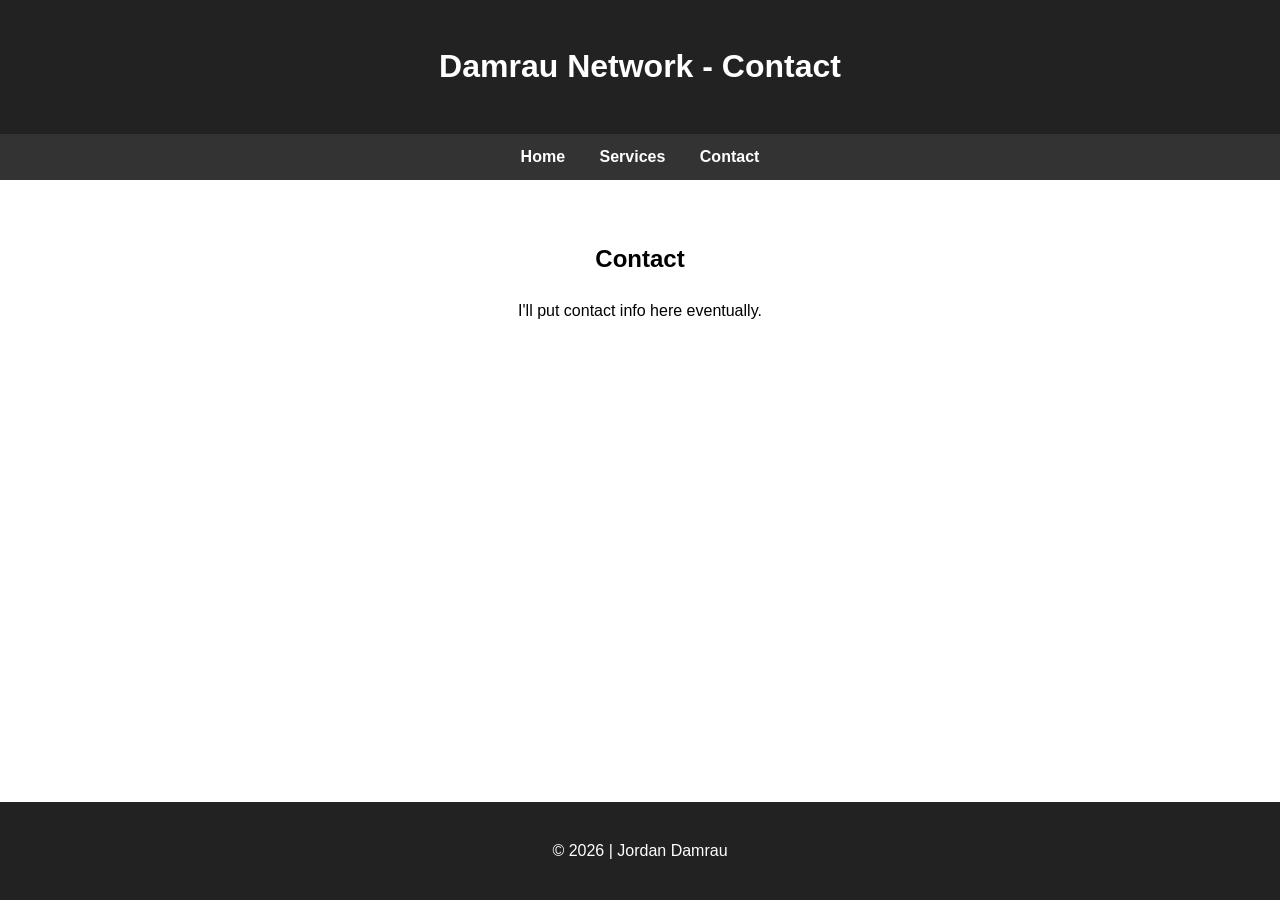
==== contact/index.html @ 859fb2bf "Folder Changes Testing folder changes." ====
<!DOCTYPE html>
<html lang="en">
    <head>
        <meta charset="UTF-8" />
        <meta name="viewport" content="width=device-width, initial-scale=1.0" />
        <title>Damrau Network - Contact</title>
        <meta name="description" content="Damrau Network & Things">
        <link rel="stylesheet" href="style.css">
    </head>
    <body>
        <header>
            <h1>Damrau Network - Contact</h1>
        </header>

        <nav>
            <a href="/">Home</a>
            <a href="/services/">Services</a>
            <a href="/contact/">Contact</a>
        </nav>
            
        <main>
            <section id="contact">
                <h2>Contact</h2>
                <p>I'll put contact info here eventually.</p>
            </section>
        </main>

        <footer>
            <p>© 2026 | Jordan Damrau</p>
        </footer>
    </body>
</html>
---- contact/style.css ----
body{
    margin:0;
    font-family: Arial, Helvetica, sans-serif;
    line-height:1.6;

    display:flex;
    flex-direction:column;
    min-height:100vh;
}

main{
    flex:1;
}

header{
    background:#222;
    color:white;
    padding:20px;
    text-align:center;
}

nav{
    background:#333;
    padding:10px;
    text-align:center;
}

nav a{
    color:white;
    margin:0 15px;
    text-decoration:none;
    font-weight:bold;
}

nav a:hover{
    text-decoration:underline;
}

section{
    max-width:900px;
    margin:auto;
    padding:40px 20px;
    text-align: center;
}

footer{
    background:#222;
    color:white;
    text-align:center;
    padding:20px;
    margin-top:40px;
}
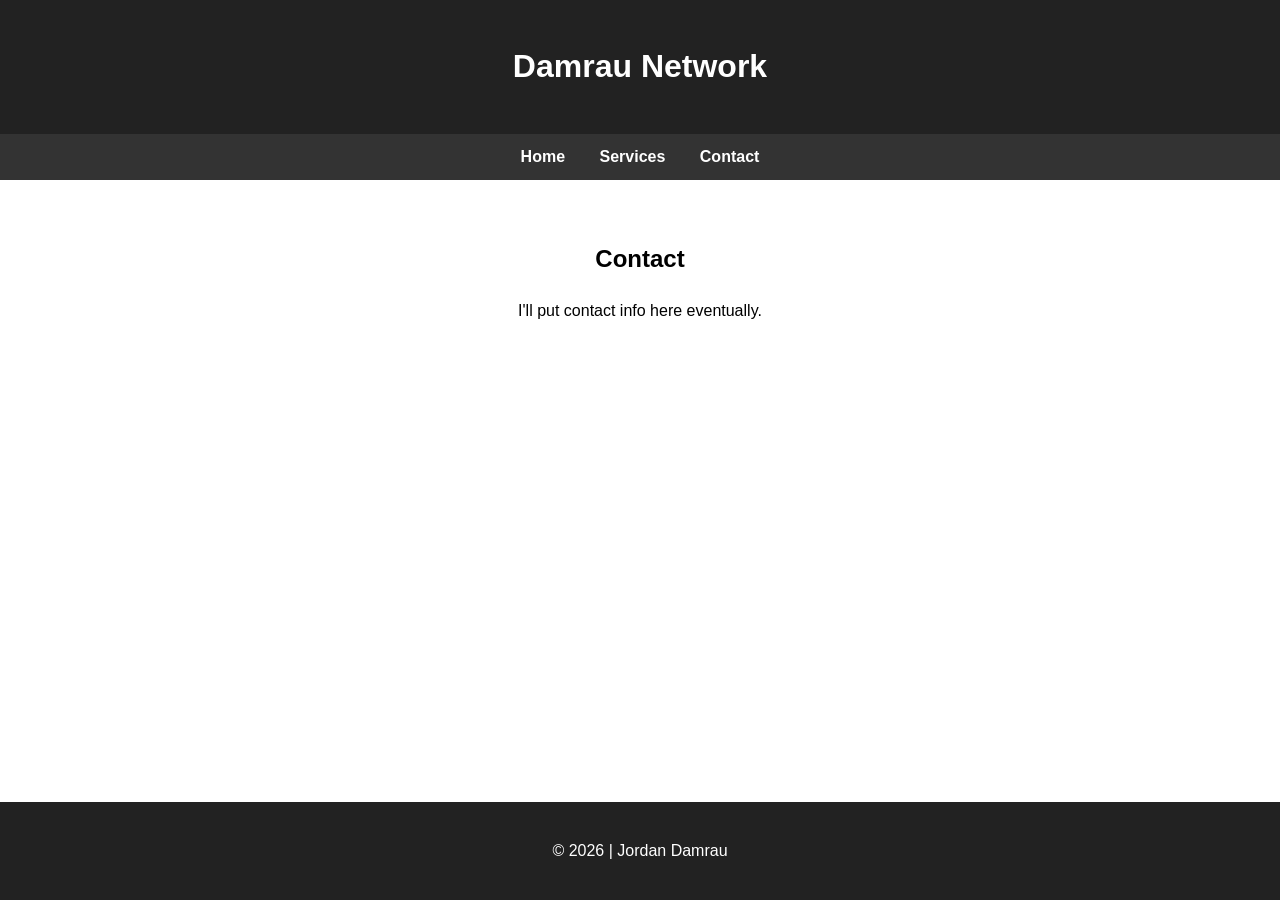
==== commit 0f74cf57: "Folders worked Final changes to implement folders." ====
--- a/contact/index.html
+++ b/contact/index.html
@@ -9,7 +9,7 @@
     </head>
     <body>
         <header>
-            <h1>Damrau Network - Contact</h1>
+            <h1>Damrau Network</h1>
         </header>
 
         <nav>
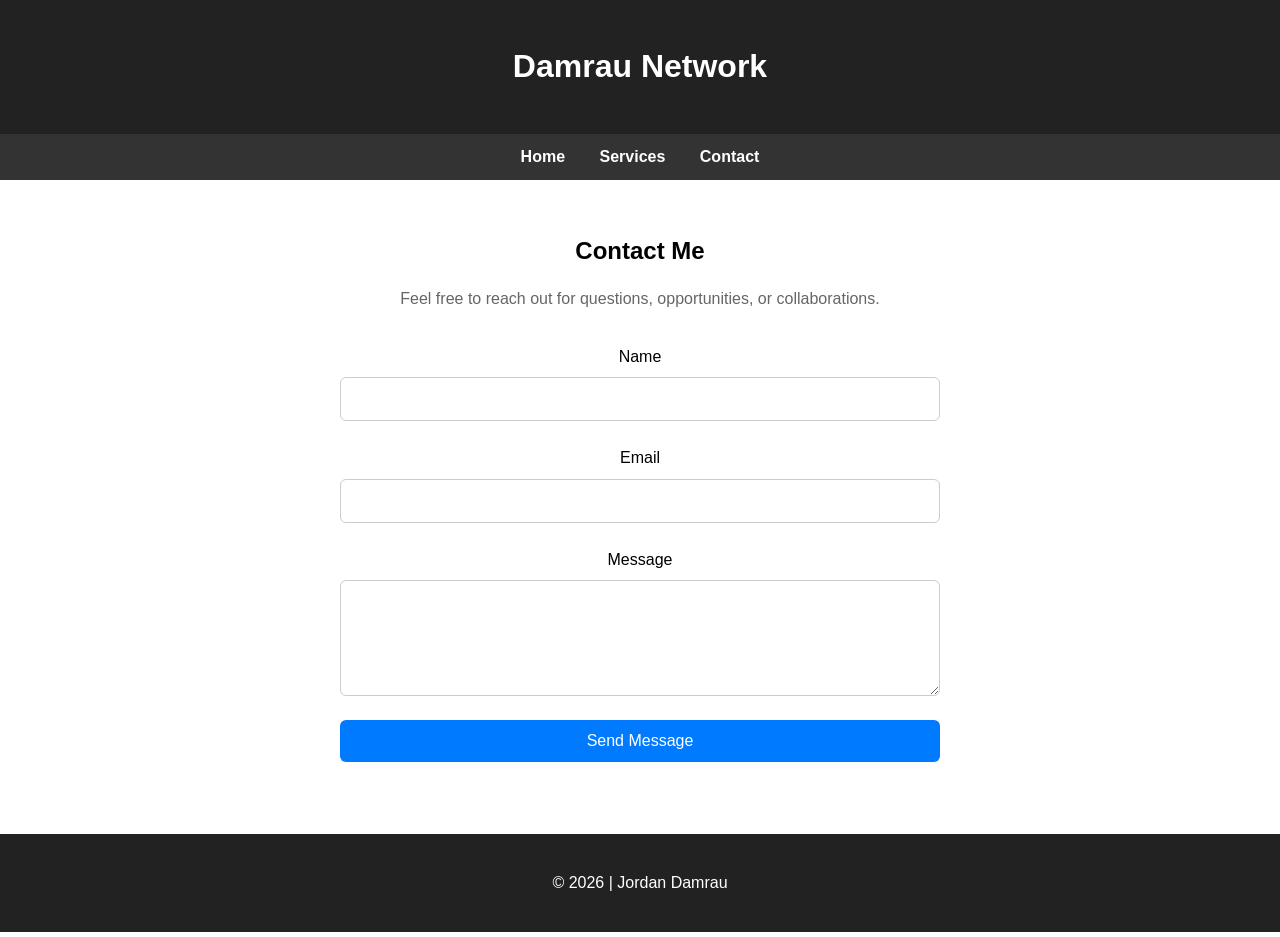
==== commit f4da03ce: "Changes Changes" ====
--- a/contact/index.html
+++ b/contact/index.html
@@ -19,9 +19,28 @@
         </nav>
             
         <main>
-            <section id="contact">
-                <h2>Contact</h2>
-                <p>I'll put contact info here eventually.</p>
+            <section class="contact">
+                <h2>Contact Me</h2>
+                <p>Feel free to reach out for questions, opportunities, or collaborations.</p>
+
+                <form>
+                    <div class="form-group">
+                    <label for="name">Name</label>
+                    <input type="text" id="name" name="name" required>
+                    </div>
+
+                    <div class="form-group">
+                    <label for="email">Email</label>
+                    <input type="email" id="email" name="email" required>
+                    </div>
+
+                    <div class="form-group">
+                    <label for="message">Message</label>
+                    <textarea id="message" name="message" rows="5" required></textarea>
+                    </div>
+
+                    <button type="submit">Send Message</button>
+                </form>
             </section>
         </main>
 
--- a/contact/style.css
+++ b/contact/style.css
@@ -6,6 +6,63 @@
     display:flex;
     flex-direction:column;
     min-height:100vh;
+}
+
+.contact {
+  max-width: 600px;
+  margin: 0 auto;
+  padding: 2rem;
+}
+
+.contact h2 {
+  text-align: center;
+  margin-bottom: 0.5rem;
+}
+
+.contact p {
+  text-align: center;
+  margin-bottom: 2rem;
+  color: #666;
+}
+
+.form-group {
+  display: flex;
+  flex-direction: column;
+  margin-bottom: 1.5rem;
+}
+
+label {
+  margin-bottom: 0.5rem;
+  font-weight: 500;
+}
+
+input,
+textarea {
+  padding: 0.75rem;
+  border: 1px solid #ccc;
+  border-radius: 6px;
+  font-size: 1rem;
+}
+
+input:focus,
+textarea:focus {
+  outline: none;
+  border-color: #007bff;
+}
+
+button {
+  width: 100%;
+  padding: 0.75rem;
+  border: none;
+  background: #007bff;
+  color: white;
+  font-size: 1rem;
+  border-radius: 6px;
+  cursor: pointer;
+}
+
+button:hover {
+  background: #0056b3;
 }
 
 main{
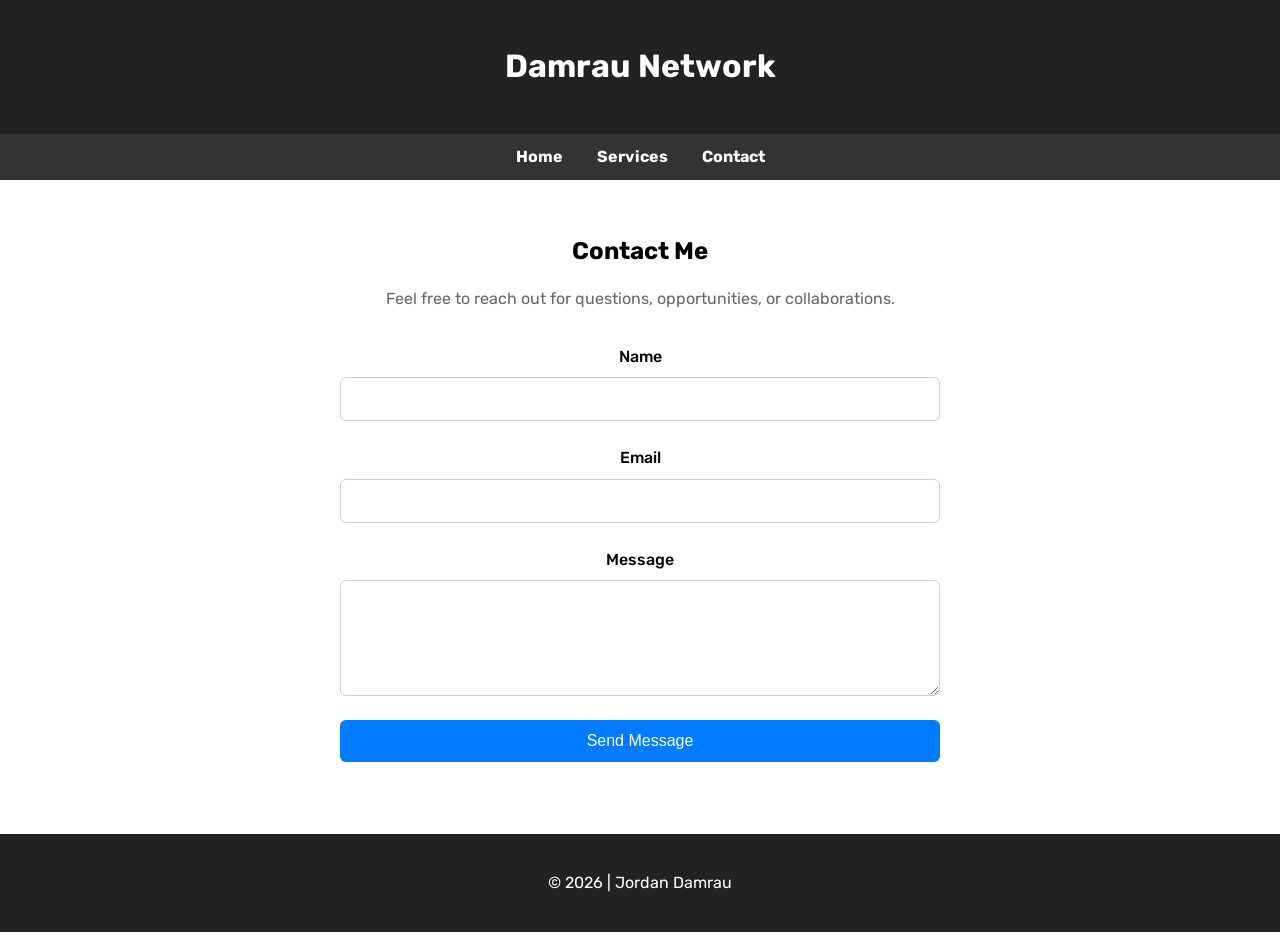
==== commit ae7a3416: "Push Push" ====
--- a/contact/index.html
+++ b/contact/index.html
@@ -6,6 +6,9 @@
         <title>Damrau Network - Contact</title>
         <meta name="description" content="Damrau Network & Things">
         <link rel="stylesheet" href="style.css">
+        <link rel="preconnect" href="https://fonts.googleapis.com">
+        <link rel="preconnect" href="https://fonts.gstatic.com" crossorigin>
+        <link href="https://fonts.googleapis.com/css2?family=Rubik:ital,wght@0,300..900;1,300..900&display=swap" rel="stylesheet">
     </head>
     <body>
         <header>
--- a/contact/style.css
+++ b/contact/style.css
@@ -1,6 +1,6 @@
 body{
     margin:0;
-    font-family: Arial, Helvetica, sans-serif;
+    font-family: "Rubik", sans-serif;
     line-height:1.6;
 
     display:flex;
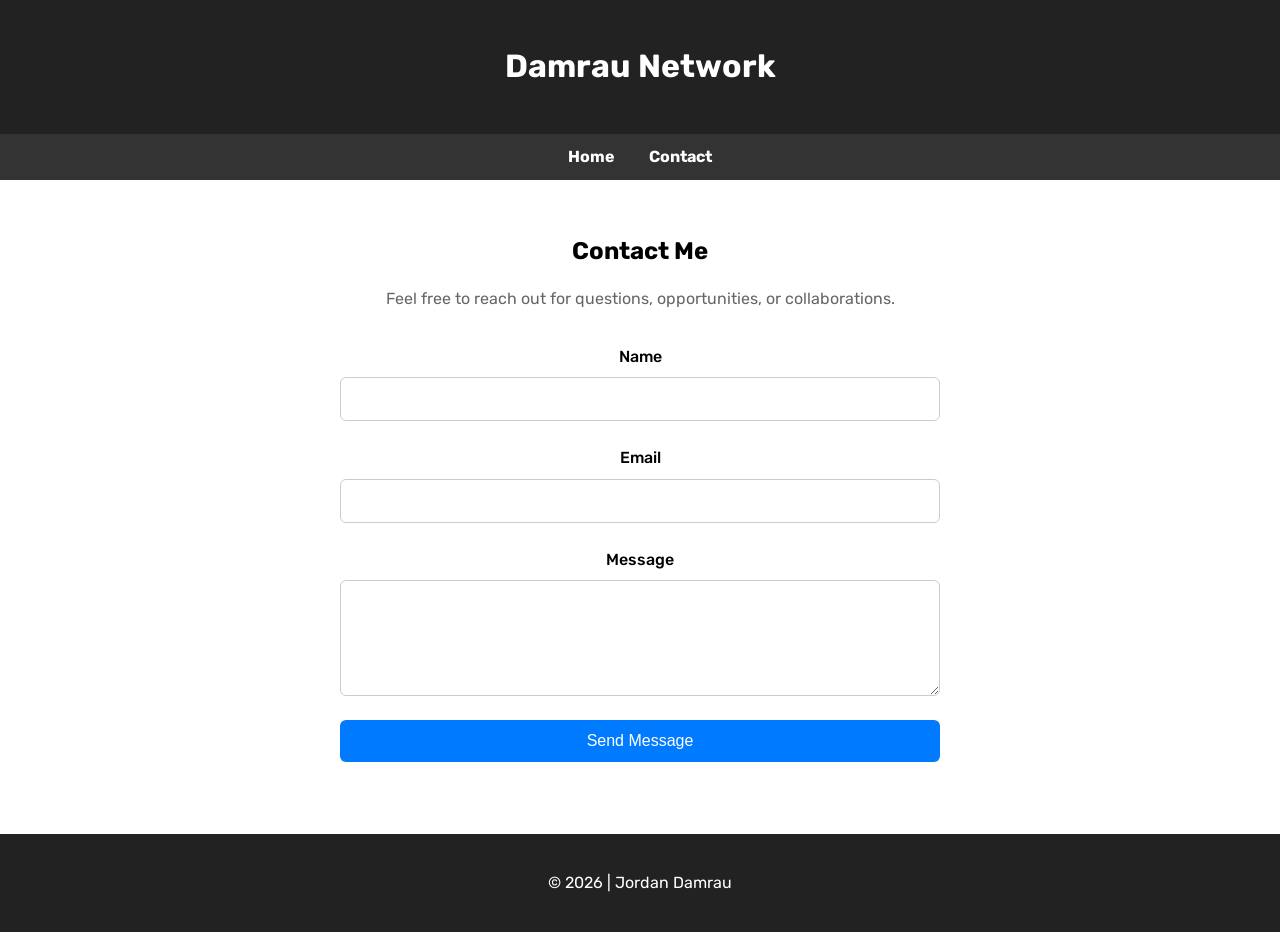
==== commit ad37b1f9: "Push Push" ====
--- a/contact/index.html
+++ b/contact/index.html
@@ -17,7 +17,6 @@
 
         <nav>
             <a href="/">Home</a>
-            <a href="/services/">Services</a>
             <a href="/contact/">Contact</a>
         </nav>
             
